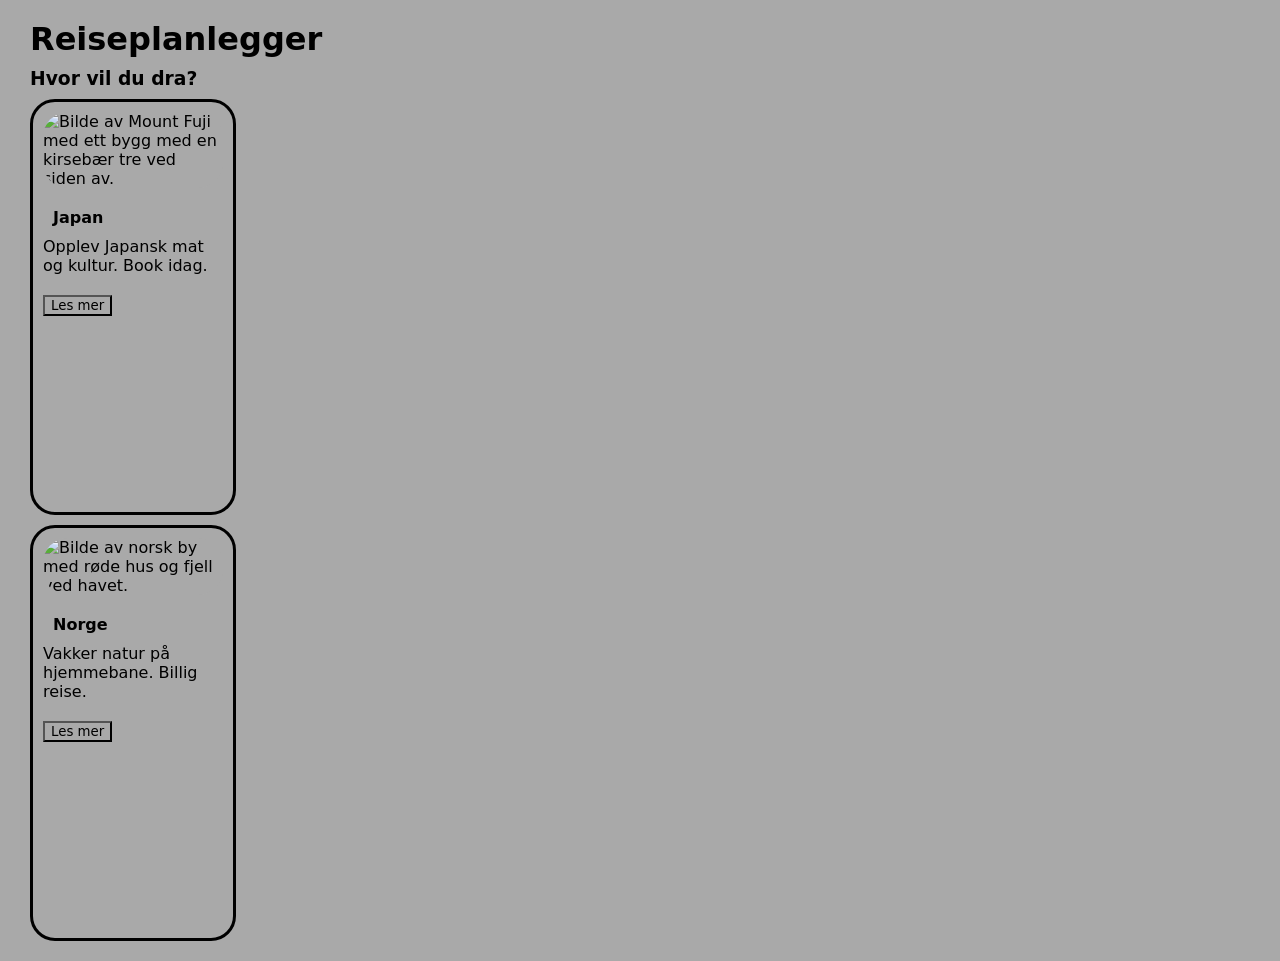
==== templates/bestilling.html @ 1c774bbf "Økt 1 - glemte commit igår" ====
<!DOCTYPE html>
<html lang="en">
<head>
    <meta charset="UTF-8">
    <meta name="viewport" content="width=device-width, initial-scale=1.0">
    <title>Reiseplanlegger</title>
    <link rel="stylesheet" href="/static/style.css">
</head>
<body>
    <h1>Reiseplanlegger</h1>
    <h3>Hvor vil du dra?</h3>
    <div class="travel">
        <img src="/static/japan.jpg" alt="Bilde av Mount Fuji med ett bygg med en kirsebær tre ved siden av." width="150px">
        <p><strong>Japan</strong></p>
        <p>Opplev Japansk mat og kultur. Book idag.</p>
        <button type="button" id="jp">Les mer</button>
    </div>
    <div class="travel">
        <img src="/static/norge.jpg" alt="Bilde av norsk by med røde hus og fjell ved havet." width="150px">
        <p><strong>Norge</strong></p>
        <p>Vakker natur på hjemmebane. Billig reise.</p>
        <button type="button" id="jp">Les mer</button>
    </div>
</body>
</html>
---- static/style.css ----
* {
    font-family: 'Verdana', system-ui, -apple-system, BlinkMacSystemFont, 'Segoe UI', Roboto, Oxygen, Ubuntu, Cantarell, 'Open Sans', 'Helvetica Neue', sans-serif;
    background-color: darkgray;
    margin: 10px;
}

.travel{
    border-style: solid;
    border-radius: 25px;
    width: 200px;
    height: 410px;
}
.travel img{
    width: 200px;
    border-radius: 25px;
}
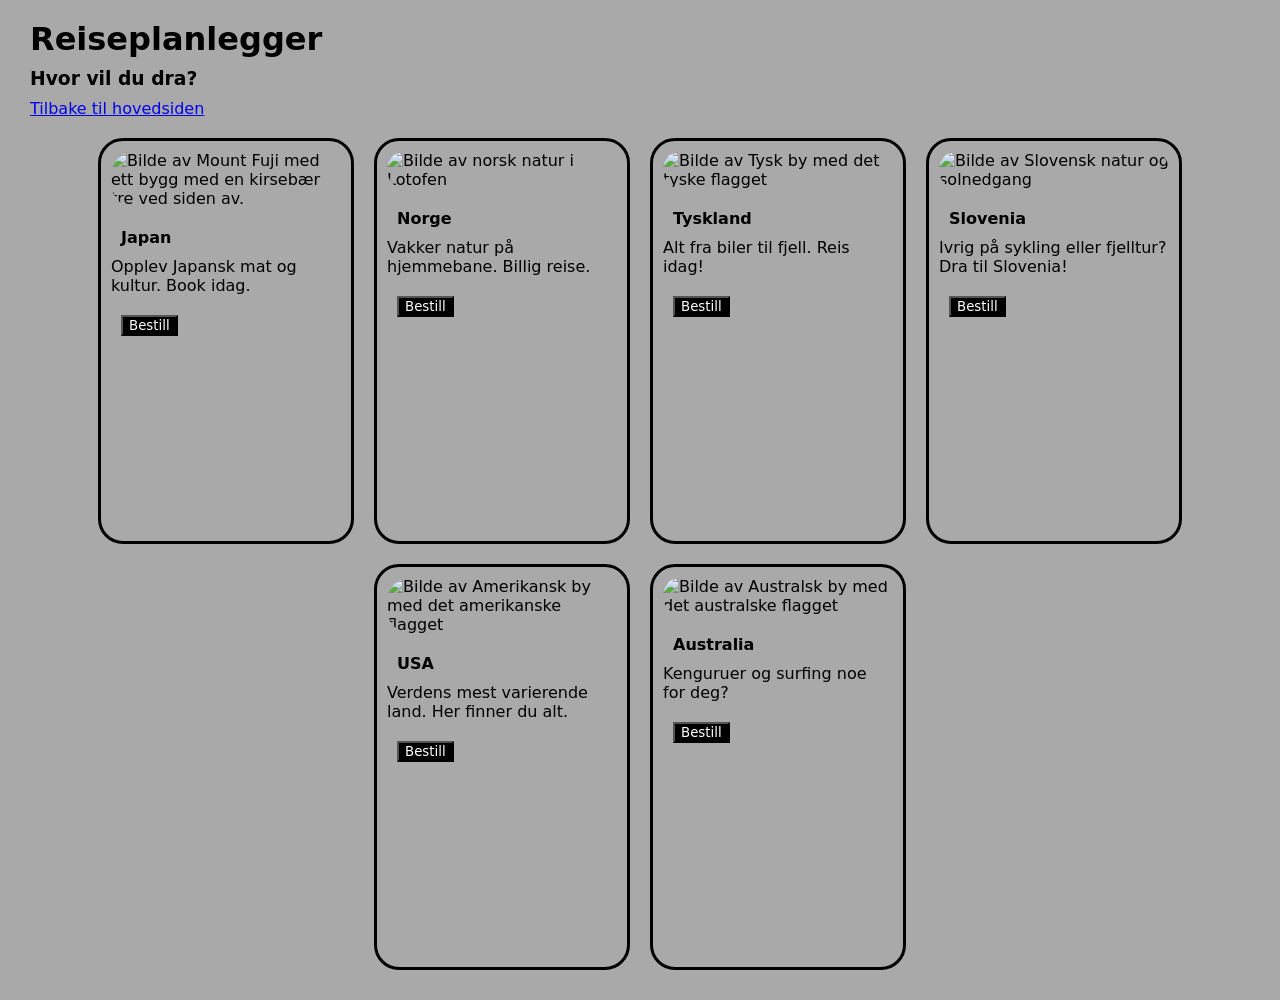
==== commit 78cb49e4: "Økt 3 siste økt" ====
--- a/templates/bestilling.html
+++ b/templates/bestilling.html
@@ -1,5 +1,5 @@
 <!DOCTYPE html>
-<html lang="en">
+<html lang="no">
 <head>
     <meta charset="UTF-8">
     <meta name="viewport" content="width=device-width, initial-scale=1.0">
@@ -9,17 +9,69 @@
 <body>
     <h1>Reiseplanlegger</h1>
     <h3>Hvor vil du dra?</h3>
-    <div class="travel">
-        <img src="/static/japan.jpg" alt="Bilde av Mount Fuji med ett bygg med en kirsebær tre ved siden av." width="150px">
-        <p><strong>Japan</strong></p>
-        <p>Opplev Japansk mat og kultur. Book idag.</p>
-        <button type="button" id="jp">Les mer</button>
+    <a href="/">Tilbake til hovedsiden</a>
+    <div class="cards">
+        <div class="travel">
+            <img src="/static/img/japan.png" alt="Bilde av Mount Fuji med ett bygg med en kirsebær tre ved siden av." width="150px">
+            <p><strong>Japan</strong></p>
+            <p>Opplev Japansk mat og kultur. Book idag.</p>
+            <form action="/valg" method="get">
+                <input type="hidden" name="destination" value="Japan">
+                <button type="submit" id="jp">Bestill</button> 
+            </form>
+            
+        </div>
+        <div class="travel">
+            <img src="/static/img/norway.png" alt="Bilde av norsk natur i Lotofen" width="150px">
+            <p><strong>Norge</strong></p>
+            <p>Vakker natur på hjemmebane. Billig reise.</p>
+            <form action="/valg" method="get">
+                <input type="hidden" name="destination" value="Norge">
+                <button type="submit" id="no">Bestill</button>
+            </form>
+            
+        </div>
+        <div class="travel">
+            <img src="/static/img/germany.png" alt="Bilde av Tysk by med det tyske flagget" width="150px">
+            <p><strong>Tyskland</strong></p>
+            <p>Alt fra biler til fjell. Reis idag!</p>
+            <form action="/valg" method="get">
+                <input type="hidden" name="destination" value="Tyskland">
+                <button type="submit" id="de">Bestill</button> 
+            </form>
+            
+        </div>
+        <div class="travel">
+            <img src="/static/img/slovenia.png" alt="Bilde av Slovensk natur og solnedgang" width="150px">
+            <p><strong>Slovenia</strong></p>
+            <p>Ivrig på sykling eller fjelltur? Dra til Slovenia!</p>
+            <form action="/valg" method="get">
+                <input type="hidden" name="destination" value="Slovenia">
+                <button type="submit" id="sk">Bestill</button> 
+            </form>
+            
+        </div>
+        <div class="travel">
+            <img src="/static/img/us.png" alt="Bilde av Amerikansk by med det amerikanske flagget" width="150px">
+            <p><strong>USA</strong></p>
+            <p>Verdens mest varierende land. Her finner du alt.</p>
+            <form action="/valg" method="get">
+                <input type="hidden" name="destination" value="USA">
+                <button type="submit" id="us">Bestill</button>
+            </form>
+            
+        </div>
+        <div class="travel">
+            <img src="/static/img/australia.png" alt="Bilde av Australsk by med det australske flagget" width="150px">
+            <p><strong>Australia</strong></p>
+            <p>Kenguruer og surfing noe for deg?</p>
+            <form action="/valg" method="get">
+                <input type="hidden" name="destination" value="Australia">
+                <button type="submit" id="au">Bestill</button>
+            </form>
+            
+        </div>
     </div>
-    <div class="travel">
-        <img src="/static/norge.jpg" alt="Bilde av norsk by med røde hus og fjell ved havet." width="150px">
-        <p><strong>Norge</strong></p>
-        <p>Vakker natur på hjemmebane. Billig reise.</p>
-        <button type="button" id="jp">Les mer</button>
-    </div>
+    
 </body>
 </html>
--- a/static/style.css
+++ b/static/style.css
@@ -7,10 +7,46 @@
 .travel{
     border-style: solid;
     border-radius: 25px;
-    width: 200px;
-    height: 410px;
+    width: 250px;
+    height: 400px;
 }
 .travel img{
     width: 200px;
     border-radius: 25px;
+}
+
+.travel button{
+    color: rgb(255, 255, 255);
+    background-color: black;
+}
+
+.travel img:active {
+    transform: scale(1.8);
+}
+
+.cards{
+    display: flex;
+    flex-wrap: wrap;
+    justify-content: center;
+}
+
+footer{
+    display: flex;
+    align-items: center;
+}
+
+
+nav {
+    display: flex;
+    align-items: center;
+    gap: 24px;
+}
+
+nav img {
+    width: 100px;
+    margin: 0;
+}
+
+nav a {
+    margin: 0;
 }
